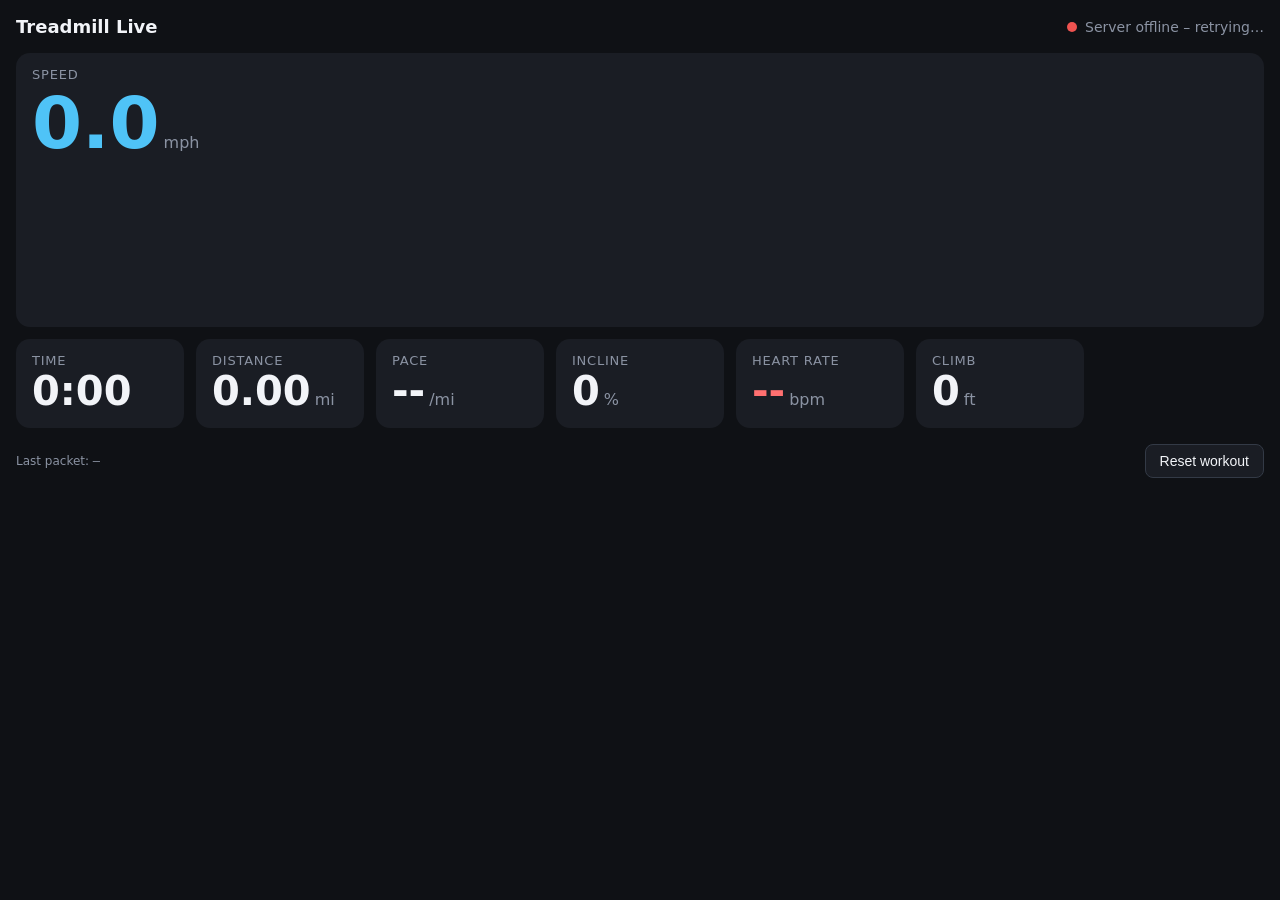
==== index.html @ 03001545 "Add stride_monitor: live web dashboard for Echelon Stride treadmills over BLE Connects directly to t" ====
<!doctype html>
<html lang="en">
<head>
<meta charset="utf-8">
<meta name="viewport" content="width=device-width, initial-scale=1">
<title>Treadmill Live</title>
<style>
  :root {
    --bg: #0f1115; --card: #1a1d24; --text: #f2f4f8; --muted: #8b93a3;
    --accent: #4fc3f7; --ok: #66bb6a; --bad: #ef5350; --hr: #ff7070;
  }
  * { box-sizing: border-box; }
  body {
    margin: 0; padding: 16px; background: var(--bg); color: var(--text);
    font-family: system-ui, -apple-system, "Segoe UI", Roboto, sans-serif;
  }
  header { display: flex; justify-content: space-between; align-items: center; margin-bottom: 16px; gap: 12px; }
  h1 { font-size: 18px; margin: 0; font-weight: 600; }
  .status { font-size: 14px; color: var(--muted); display: flex; align-items: center; gap: 8px; }
  .dot { width: 10px; height: 10px; border-radius: 50%; background: var(--bad); }
  .dot.on { background: var(--ok); }
  .grid { display: grid; grid-template-columns: repeat(auto-fit, minmax(150px, 1fr)); gap: 12px; }
  .card { background: var(--card); border-radius: 14px; padding: 14px 16px; }
  .card.big { grid-column: 1 / -1; }
  .label { font-size: 13px; color: var(--muted); text-transform: uppercase; letter-spacing: .06em; }
  .value { font-size: 40px; font-weight: 700; font-variant-numeric: tabular-nums; line-height: 1.15; }
  .big .value { font-size: 72px; color: var(--accent); }
  .unit { font-size: 16px; color: var(--muted); font-weight: 500; margin-left: 4px; }
  .hr .value { color: var(--hr); }
  canvas { width: 100%; height: 140px; display: block; margin-top: 8px; }
  footer { margin-top: 16px; display: flex; justify-content: space-between; align-items: center; gap: 12px; font-size: 12px; color: var(--muted); }
  button { background: var(--card); color: var(--text); border: 1px solid #333a46; border-radius: 8px; padding: 8px 14px; font-size: 14px; }
  code { word-break: break-all; }
</style>
</head>
<body>
<header>
  <h1>Treadmill Live</h1>
  <div class="status"><span class="dot" id="dot"></span><span id="status">Connecting…</span></div>
</header>

<div class="grid">
  <div class="card big">
    <div class="label">Speed</div>
    <div class="value"><span id="speed">0.0</span><span class="unit" id="speedUnit">mph</span></div>
    <canvas id="chart"></canvas>
  </div>
  <div class="card"><div class="label">Time</div><div class="value" id="time">0:00</div></div>
  <div class="card"><div class="label">Distance</div><div class="value"><span id="distance">0.00</span><span class="unit" id="distUnit">mi</span></div></div>
  <div class="card"><div class="label">Pace</div><div class="value"><span id="pace">--</span><span class="unit" id="paceUnit">/mi</span></div></div>
  <div class="card"><div class="label">Incline</div><div class="value"><span id="incline">0</span><span class="unit">%</span></div></div>
  <div class="card hr"><div class="label">Heart rate</div><div class="value"><span id="hr">--</span><span class="unit">bpm</span></div></div>
  <div class="card"><div class="label">Climb</div><div class="value"><span id="elev">0</span><span class="unit">ft</span></div></div>
</div>

<footer>
  <span>Last packet: <code id="raw">–</code></span>
  <button id="reset">Reset workout</button>
</footer>

<script>
const $ = (id) => document.getElementById(id);
const history = [];
const MAX_POINTS = 600; // 10 minutes at 1 Hz

function fmtTime(s) {
  const h = Math.floor(s / 3600), m = Math.floor((s % 3600) / 60), sec = s % 60;
  const mm = h ? String(m).padStart(2, "0") : m;
  return (h ? h + ":" : "") + mm + ":" + String(sec).padStart(2, "0");
}
function fmtPace(min) {
  if (!min || min > 99) return "--";
  const m = Math.floor(min), s = Math.round((min - m) * 60);
  return s === 60 ? (m + 1) + ":00" : m + ":" + String(s).padStart(2, "0");
}

function draw() {
  const c = $("chart"), dpr = window.devicePixelRatio || 1;
  const w = c.clientWidth, h = c.clientHeight;
  c.width = w * dpr; c.height = h * dpr;
  const ctx = c.getContext("2d");
  ctx.scale(dpr, dpr);
  ctx.clearRect(0, 0, w, h);
  if (history.length < 2) return;
  const max = Math.max(4, ...history) * 1.1;
  ctx.strokeStyle = "#2a2f3a"; ctx.lineWidth = 1;
  ctx.fillStyle = "#8b93a3"; ctx.font = "11px system-ui";
  for (let v = 0; v <= max; v += max > 8 ? 2 : 1) {
    const y = h - (v / max) * h;
    ctx.beginPath(); ctx.moveTo(0, y); ctx.lineTo(w, y); ctx.stroke();
    ctx.fillText(v, 2, y - 2);
  }
  ctx.beginPath();
  history.forEach((v, i) => {
    const x = (i / (MAX_POINTS - 1)) * w, y = h - (v / max) * h;
    i ? ctx.lineTo(x, y) : ctx.moveTo(x, y);
  });
  ctx.strokeStyle = "#4fc3f7"; ctx.lineWidth = 2; ctx.stroke();
}

function render(d) {
  $("dot").classList.toggle("on", d.connected);
  $("status").textContent = d.connected ? (d.device || "Connected") : "Treadmill not connected";
  $("speed").textContent = d.speed.toFixed(1);
  $("speedUnit").textContent = d.speed_unit;
  $("distance").textContent = d.distance.toFixed(2);
  $("distUnit").textContent = d.distance_unit;
  $("pace").textContent = fmtPace(d.pace_min);
  $("paceUnit").textContent = d.pace_unit;
  $("incline").textContent = d.incline;
  $("hr").textContent = d.heart_rate || "--";
  $("elev").textContent = Math.round(d.elevation_ft);
  $("time").textContent = fmtTime(d.moving_seconds);
  $("raw").textContent = d.raw || "–";
  history.push(d.speed);
  if (history.length > MAX_POINTS) history.shift();
  draw();
}

function connect() {
  const ws = new WebSocket((location.protocol === "https:" ? "wss://" : "ws://") + location.host + "/ws");
  ws.onmessage = (e) => render(JSON.parse(e.data));
  ws.onclose = () => {
    $("dot").classList.remove("on");
    $("status").textContent = "Server offline – retrying…";
    setTimeout(connect, 2000);
  };
}

$("reset").onclick = async () => {
  if (!confirm("Reset time, distance and climb?")) return;
  await fetch("/api/reset", { method: "POST" });
  history.length = 0;
};
window.addEventListener("resize", draw);
connect();
</script>
</body>
</html>
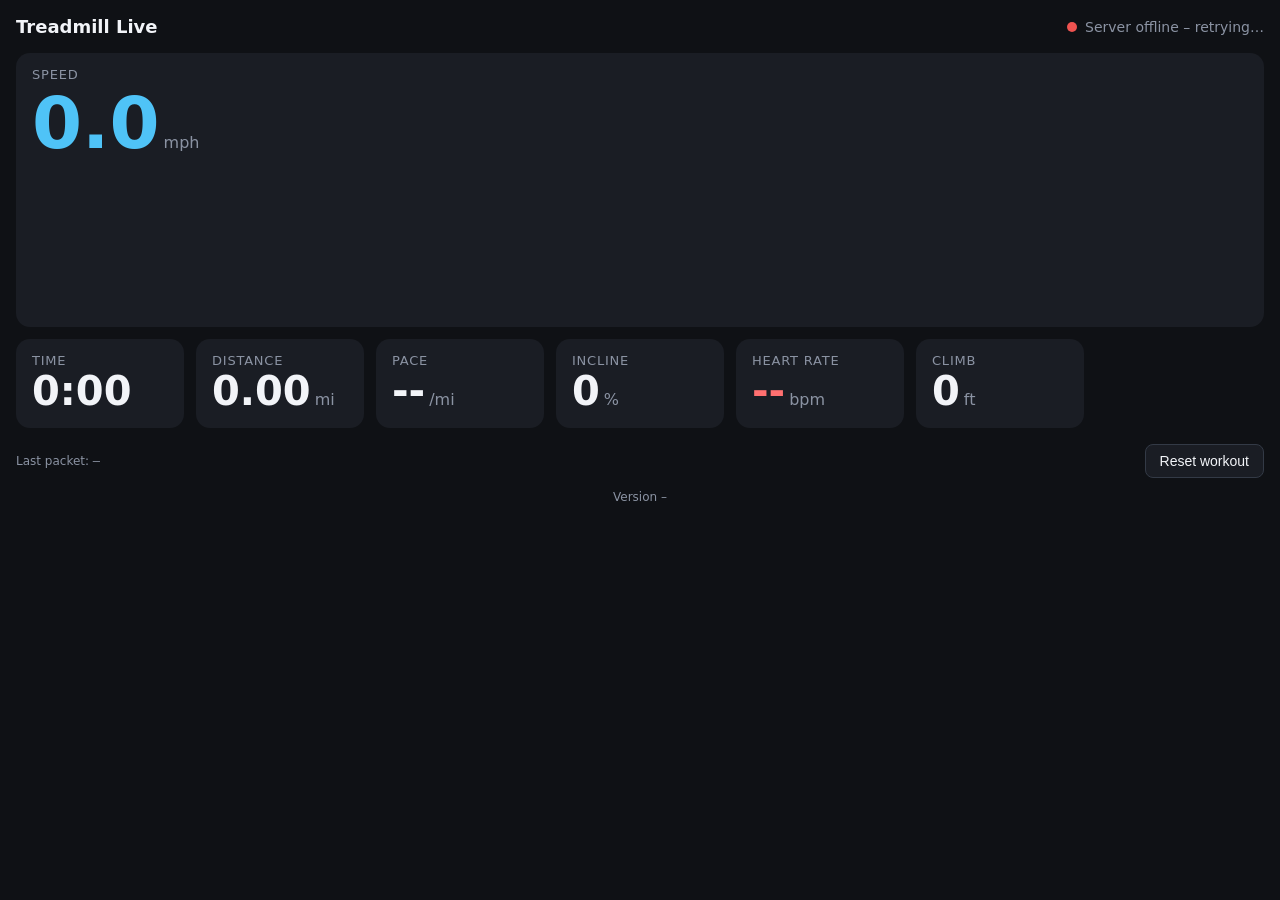
==== commit fb8fdf21: "Show app version (commit + build date) at the bottom of the dashboard Co-Authored-By: Claude Opus 5." ====
--- a/index.html
+++ b/index.html
@@ -28,6 +28,8 @@
   .unit { font-size: 16px; color: var(--muted); font-weight: 500; margin-left: 4px; }
   .hr .value { color: var(--hr); }
   canvas { width: 100%; height: 140px; display: block; margin-top: 8px; }
+  .version { margin-top: 12px; font-size: 12px; color: var(--muted); text-align: center; }
+  .version a { color: inherit; }
   footer { margin-top: 16px; display: flex; justify-content: space-between; align-items: center; gap: 12px; font-size: 12px; color: var(--muted); }
   button { background: var(--card); color: var(--text); border: 1px solid #333a46; border-radius: 8px; padding: 8px 14px; font-size: 14px; }
   code { word-break: break-all; }
@@ -57,6 +59,7 @@
   <span>Last packet: <code id="raw">–</code></span>
   <button id="reset">Reset workout</button>
 </footer>
+<div class="version" id="version">Version –</div>
 
 <script>
 const $ = (id) => document.getElementById(id);
@@ -112,9 +115,28 @@
   $("elev").textContent = Math.round(d.elevation_ft);
   $("time").textContent = fmtTime(d.moving_seconds);
   $("raw").textContent = d.raw || "–";
+  renderVersion(d);
   history.push(d.speed);
   if (history.length > MAX_POINTS) history.shift();
   draw();
+}
+
+let shownVersion = null;
+function renderVersion(d) {
+  const key = d.version + "|" + d.built;
+  if (key === shownVersion) return;
+  shownVersion = key;
+  const el = $("version");
+  el.textContent = "Version ";
+  if (d.version && d.version !== "dev") {
+    const a = document.createElement("a");
+    a.href = "https://github.com/simpat1zq/echelon-monitor/commit/" + d.version;
+    a.textContent = d.version.slice(0, 7);
+    el.appendChild(a);
+  } else {
+    el.append(d.version || "unknown");
+  }
+  if (d.built) el.append(" · built " + d.built);
 }
 
 function connect() {
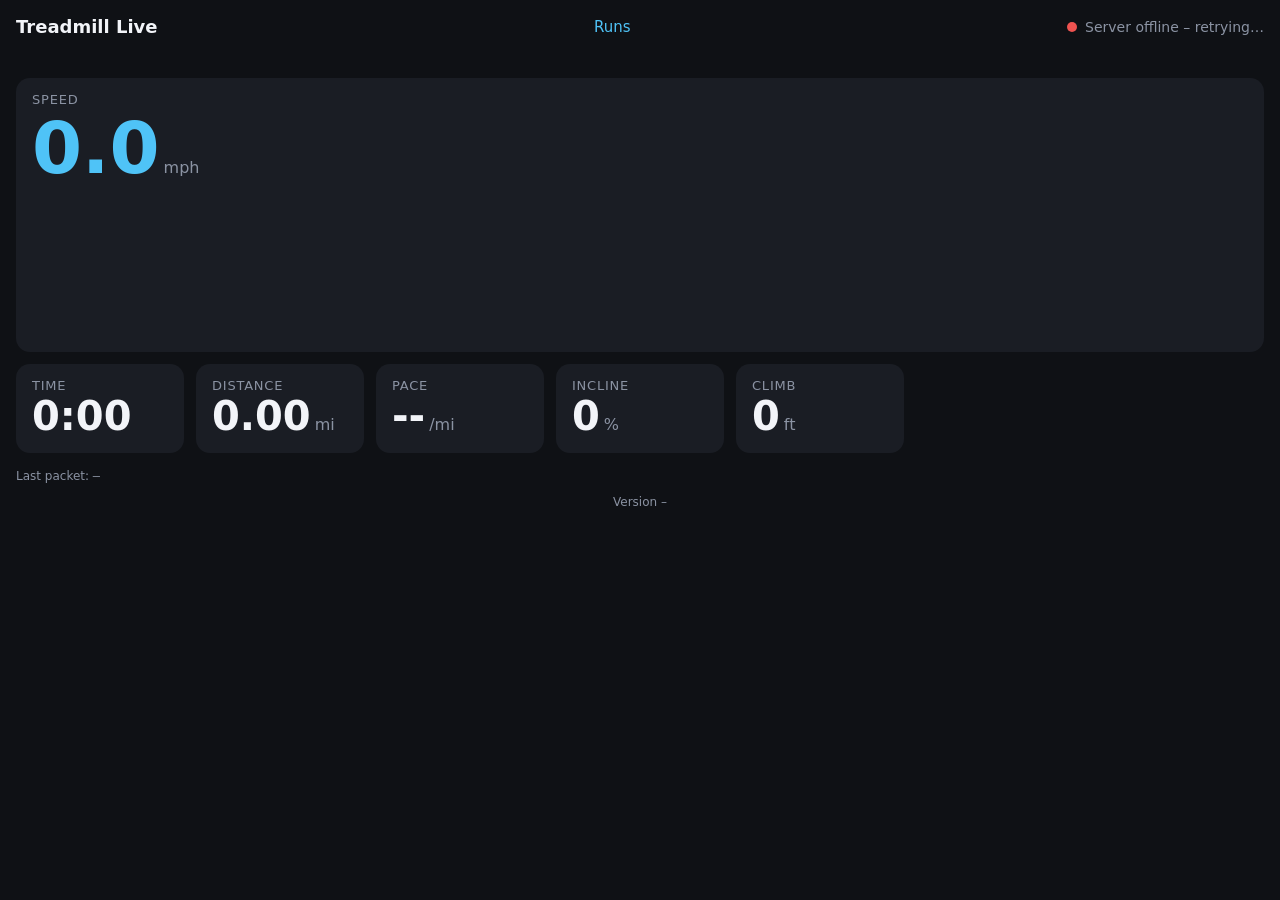
==== commit b7336feb: "Runs: auto start/end, SQLite history and a runs page; hide HR until seen - A run starts when the bel" ====
--- a/index.html
+++ b/index.html
@@ -33,13 +33,19 @@
   footer { margin-top: 16px; display: flex; justify-content: space-between; align-items: center; gap: 12px; font-size: 12px; color: var(--muted); }
   button { background: var(--card); color: var(--text); border: 1px solid #333a46; border-radius: 8px; padding: 8px 14px; font-size: 14px; }
   code { word-break: break-all; }
+  nav a { color: var(--accent); text-decoration: none; font-size: 15px; }
+  .runbar { margin: -4px 0 12px; font-size: 14px; color: var(--muted); min-height: 1.2em; }
+  [hidden] { display: none !important; }
 </style>
 </head>
 <body>
 <header>
   <h1>Treadmill Live</h1>
+  <nav><a href="/runs">Runs</a></nav>
   <div class="status"><span class="dot" id="dot"></span><span id="status">Connecting…</span></div>
 </header>
+
+<div class="runbar" id="runbar"></div>
 
 <div class="grid">
   <div class="card big">
@@ -51,13 +57,13 @@
   <div class="card"><div class="label">Distance</div><div class="value"><span id="distance">0.00</span><span class="unit" id="distUnit">mi</span></div></div>
   <div class="card"><div class="label">Pace</div><div class="value"><span id="pace">--</span><span class="unit" id="paceUnit">/mi</span></div></div>
   <div class="card"><div class="label">Incline</div><div class="value"><span id="incline">0</span><span class="unit">%</span></div></div>
-  <div class="card hr"><div class="label">Heart rate</div><div class="value"><span id="hr">--</span><span class="unit">bpm</span></div></div>
+  <div class="card hr" id="hrCard" hidden><div class="label">Heart rate</div><div class="value"><span id="hr">--</span><span class="unit">bpm</span></div></div>
   <div class="card"><div class="label">Climb</div><div class="value"><span id="elev">0</span><span class="unit">ft</span></div></div>
 </div>
 
 <footer>
   <span>Last packet: <code id="raw">–</code></span>
-  <button id="reset">Reset workout</button>
+  <button id="endRun" hidden>End run</button>
 </footer>
 <div class="version" id="version">Version –</div>
 
@@ -101,7 +107,10 @@
   ctx.strokeStyle = "#4fc3f7"; ctx.lineWidth = 2; ctx.stroke();
 }
 
+let wasActive = null;
 function render(d) {
+  if (d.run_active && wasActive === false) history.length = 0;  // new run: fresh chart
+  wasActive = d.run_active;
   $("dot").classList.toggle("on", d.connected);
   $("status").textContent = d.connected ? (d.device || "Connected") : "Treadmill not connected";
   $("speed").textContent = d.speed.toFixed(1);
@@ -111,7 +120,10 @@
   $("pace").textContent = fmtPace(d.pace_min);
   $("paceUnit").textContent = d.pace_unit;
   $("incline").textContent = d.incline;
+  $("hrCard").hidden = !d.hr_seen;
   $("hr").textContent = d.heart_rate || "--";
+  $("endRun").hidden = !d.run_active;
+  $("runbar").textContent = runStatus(d);
   $("elev").textContent = Math.round(d.elevation_ft);
   $("time").textContent = fmtTime(d.moving_seconds);
   $("raw").textContent = d.raw || "–";
@@ -119,6 +131,16 @@
   history.push(d.speed);
   if (history.length > MAX_POINTS) history.shift();
   draw();
+}
+
+function runStatus(d) {
+  if (d.run_active) {
+    if (d.idle_left != null) return "Paused – run ends in " + fmtTime(d.idle_left) + " unless the belt starts";
+    return "Run in progress";
+  }
+  if (d.last_saved === true) return d.history ? "Run saved – see Runs" : "Run ended";
+  if (d.last_saved === false) return "Run was under 30 seconds and wasn't saved";
+  return "Start the belt to begin a run";
 }
 
 let shownVersion = null;
@@ -149,10 +171,9 @@
   };
 }
 
-$("reset").onclick = async () => {
-  if (!confirm("Reset time, distance and climb?")) return;
-  await fetch("/api/reset", { method: "POST" });
-  history.length = 0;
+$("endRun").onclick = async () => {
+  if (!confirm("End and save this run?")) return;
+  await fetch("/api/end", { method: "POST" });
 };
 window.addEventListener("resize", draw);
 connect();
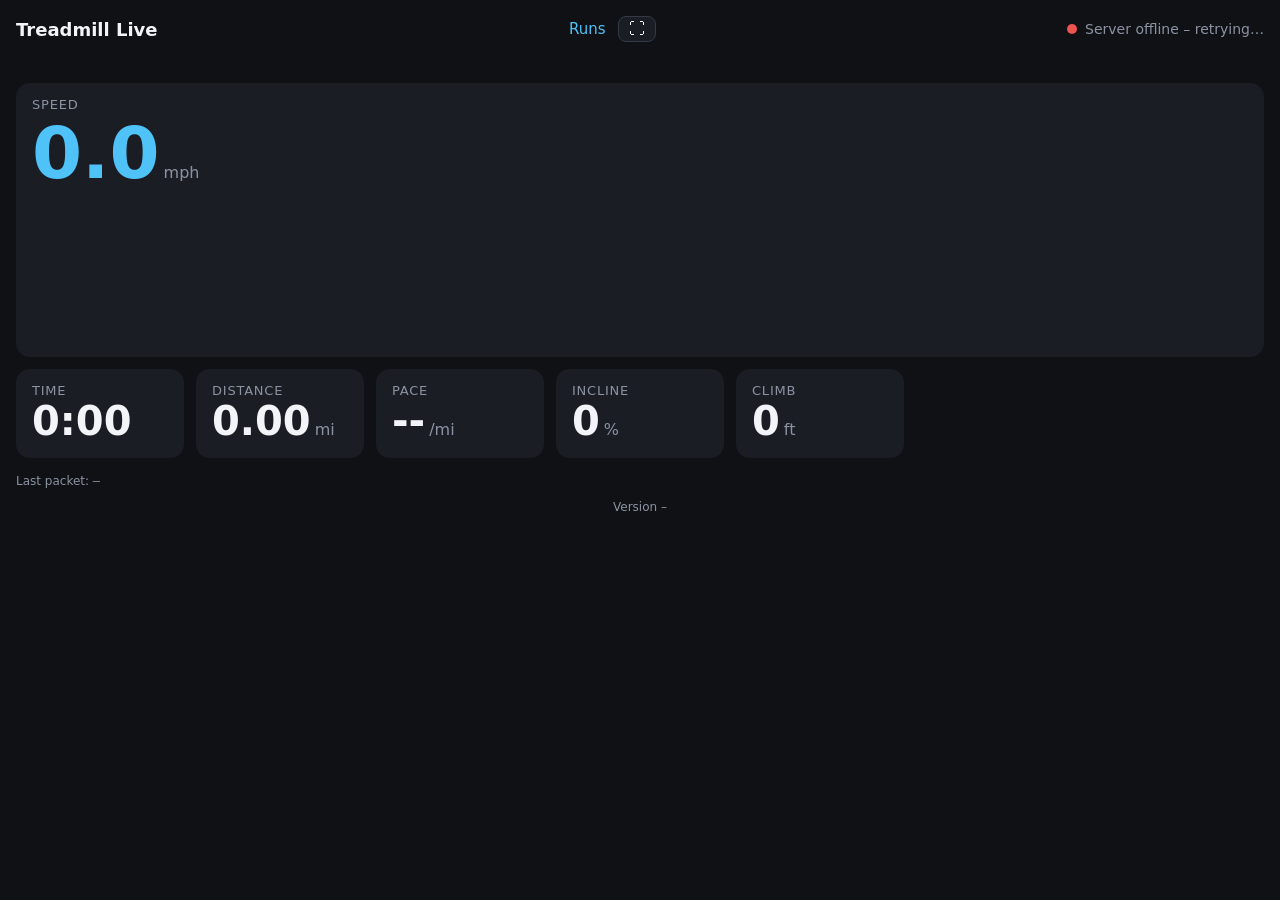
==== commit bb5e51f5: "Make the dashboard an installable full-screen web app Add a web app manifest (display: fullscreen), " ====
--- a/index.html
+++ b/index.html
@@ -3,6 +3,10 @@
 <head>
 <meta charset="utf-8">
 <meta name="viewport" content="width=device-width, initial-scale=1">
+<meta name="theme-color" content="#0f1115">
+<meta name="mobile-web-app-capable" content="yes">
+<link rel="manifest" href="/manifest.webmanifest">
+<link rel="icon" href="/icon-192.png">
 <title>Treadmill Live</title>
 <style>
   :root {
@@ -34,6 +38,8 @@
   button { background: var(--card); color: var(--text); border: 1px solid #333a46; border-radius: 8px; padding: 8px 14px; font-size: 14px; }
   code { word-break: break-all; }
   nav a { color: var(--accent); text-decoration: none; font-size: 15px; }
+  nav { display: flex; align-items: center; gap: 12px; }
+  .fs { padding: 4px 10px; font-size: 16px; line-height: 1; }
   .runbar { margin: -4px 0 12px; font-size: 14px; color: var(--muted); min-height: 1.2em; }
   [hidden] { display: none !important; }
 </style>
@@ -41,7 +47,7 @@
 <body>
 <header>
   <h1>Treadmill Live</h1>
-  <nav><a href="/runs">Runs</a></nav>
+  <nav><a href="/runs">Runs</a> <button id="fs" class="fs" title="Full screen">⛶</button></nav>
   <div class="status"><span class="dot" id="dot"></span><span id="status">Connecting…</span></div>
 </header>
 
@@ -58,6 +64,7 @@
   <div class="card"><div class="label">Pace</div><div class="value"><span id="pace">--</span><span class="unit" id="paceUnit">/mi</span></div></div>
   <div class="card"><div class="label">Incline</div><div class="value"><span id="incline">0</span><span class="unit">%</span></div></div>
   <div class="card hr" id="hrCard" hidden><div class="label">Heart rate</div><div class="value"><span id="hr">--</span><span class="unit">bpm</span></div></div>
+  <div class="card" id="calCard" hidden><div class="label">Calories</div><div class="value"><span id="cal">0</span><span class="unit">kcal</span></div></div>
   <div class="card"><div class="label">Climb</div><div class="value"><span id="elev">0</span><span class="unit">ft</span></div></div>
 </div>
 
@@ -121,6 +128,8 @@
   $("paceUnit").textContent = d.pace_unit;
   $("incline").textContent = d.incline;
   $("hrCard").hidden = !d.hr_seen;
+  $("calCard").hidden = d.calories == null;
+  if (d.calories != null) $("cal").textContent = d.calories;
   $("hr").textContent = d.heart_rate || "--";
   $("endRun").hidden = !d.run_active;
   $("runbar").textContent = runStatus(d);
@@ -176,6 +185,30 @@
   await fetch("/api/end", { method: "POST" });
 };
 window.addEventListener("resize", draw);
+
+// Full screen on demand (fallback when the home-screen app isn't installed).
+const fsBtn = $("fs");
+fsBtn.hidden = !document.documentElement.requestFullscreen ||
+  window.matchMedia("(display-mode: fullscreen)").matches;
+fsBtn.onclick = () => {
+  if (document.fullscreenElement) document.exitFullscreen();
+  else document.documentElement.requestFullscreen().catch(() => {});
+};
+
+// Keep the screen on while the dashboard is open.
+let wakeLock = null;
+async function keepAwake() {
+  try {
+    if ("wakeLock" in navigator && document.visibilityState === "visible" && !wakeLock) {
+      wakeLock = await navigator.wakeLock.request("screen");
+      wakeLock.addEventListener("release", () => (wakeLock = null));
+    }
+  } catch (e) { /* not supported or not allowed */ }
+}
+document.addEventListener("visibilitychange", keepAwake);
+keepAwake();
+
+if ("serviceWorker" in navigator) navigator.serviceWorker.register("/sw.js").catch(() => {});
 connect();
 </script>
 </body>
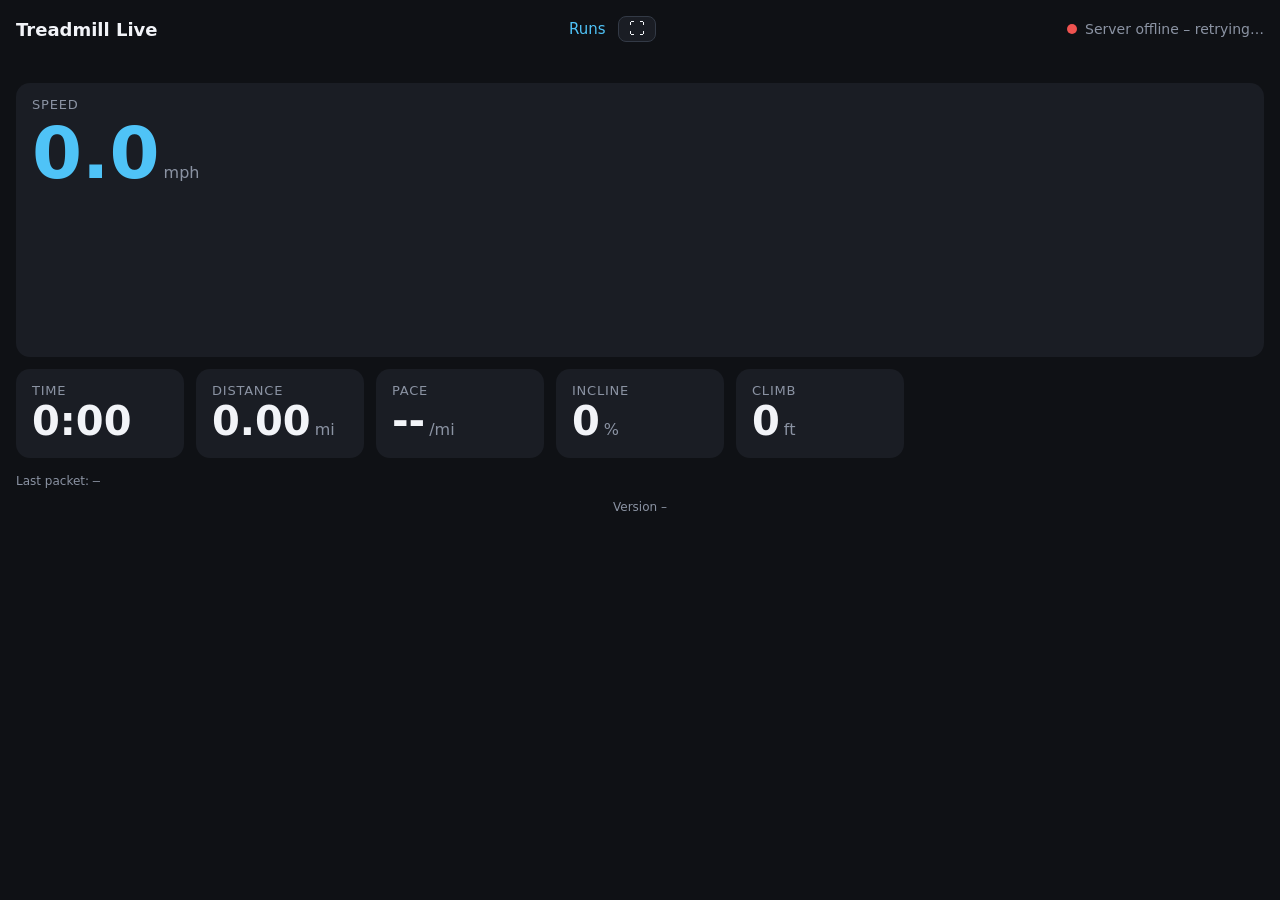
==== commit 6ef98bfb: "Add favicon and use the same icon for the home-screen app favicon.ico (16/32/48), apple-touch-icon a" ====
--- a/index.html
+++ b/index.html
@@ -6,7 +6,9 @@
 <meta name="theme-color" content="#0f1115">
 <meta name="mobile-web-app-capable" content="yes">
 <link rel="manifest" href="/manifest.webmanifest">
-<link rel="icon" href="/icon-192.png">
+<link rel="icon" href="/favicon.ico" sizes="48x48">
+<link rel="icon" href="/icon-192.png" type="image/png" sizes="192x192">
+<link rel="apple-touch-icon" href="/apple-touch-icon.png">
 <title>Treadmill Live</title>
 <style>
   :root {
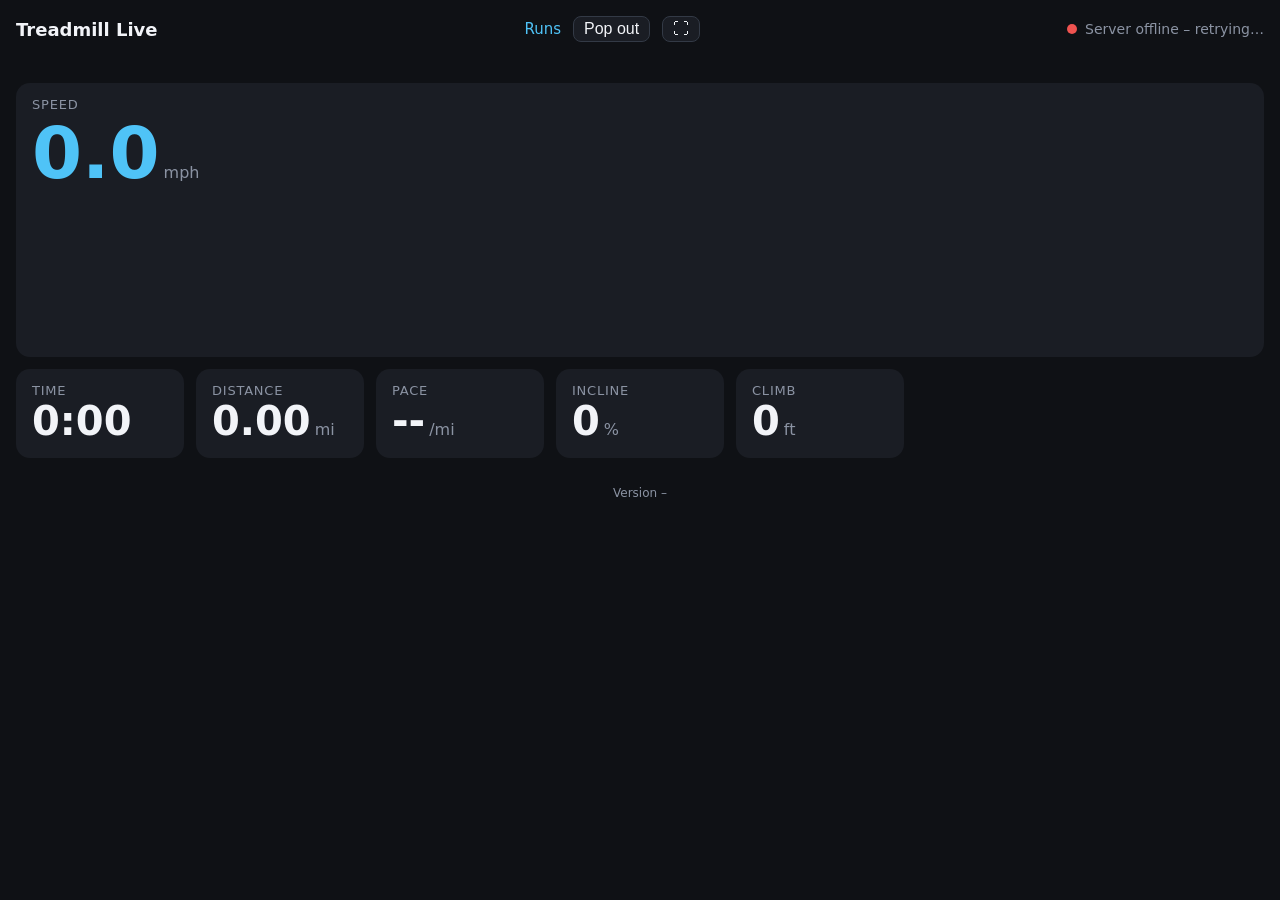
==== commit d106aaa8: "Dashboard: remove last-packet line, add Pop out (Picture-in-Picture) mini view Pop out draws speed, " ====
--- a/index.html
+++ b/index.html
@@ -49,7 +49,7 @@
 <body>
 <header>
   <h1>Treadmill Live</h1>
-  <nav><a href="/runs">Runs</a> <button id="fs" class="fs" title="Full screen">⛶</button></nav>
+  <nav><a href="/runs">Runs</a> <button id="pip" class="fs" title="Pop out a small always-on-top window" hidden>Pop out</button> <button id="fs" class="fs" title="Full screen">⛶</button></nav>
   <div class="status"><span class="dot" id="dot"></span><span id="status">Connecting…</span></div>
 </header>
 
@@ -71,7 +71,7 @@
 </div>
 
 <footer>
-  <span>Last packet: <code id="raw">–</code></span>
+  <span></span>
   <button id="endRun" hidden>End run</button>
 </footer>
 <div class="version" id="version">Version –</div>
@@ -137,7 +137,7 @@
   $("runbar").textContent = runStatus(d);
   $("elev").textContent = Math.round(d.elevation_ft);
   $("time").textContent = fmtTime(d.moving_seconds);
-  $("raw").textContent = d.raw || "–";
+  drawMini(d);
   renderVersion(d);
   history.push(d.speed);
   if (history.length > MAX_POINTS) history.shift();
@@ -188,6 +188,62 @@
 };
 window.addEventListener("resize", draw);
 
+// "Pop out": draw speed/time/distance onto a small canvas, stream it into a
+// <video> and put that in Picture-in-Picture, which Android shows as a
+// floating window on top of other apps.
+const mini = document.createElement("canvas");
+mini.width = 480; mini.height = 270;
+const miniVideo = document.createElement("video");
+miniVideo.muted = true; miniVideo.playsInline = true;
+let miniStream = null, lastData = null;
+
+function drawMini(d) {
+  lastData = d;
+  const ctx = mini.getContext("2d"), W = mini.width, H = mini.height;
+  ctx.fillStyle = "#0f1115"; ctx.fillRect(0, 0, W, H);
+  ctx.textBaseline = "alphabetic";
+  ctx.fillStyle = d.connected ? "#4fc3f7" : "#8b93a3";
+  ctx.font = "700 110px system-ui, sans-serif";
+  const sp = d.speed.toFixed(1);
+  ctx.fillText(sp, 24, 122);
+  const spW = ctx.measureText(sp).width;
+  ctx.fillStyle = "#8b93a3"; ctx.font = "500 30px system-ui, sans-serif";
+  ctx.fillText(d.speed_unit, 36 + spW, 122);
+  ctx.fillStyle = "#f2f4f8"; ctx.font = "700 64px system-ui, sans-serif";
+  ctx.fillText(fmtTime(d.moving_seconds), 24, 222);
+  const dist = d.distance.toFixed(2);
+  ctx.textAlign = "right";
+  ctx.font = "500 30px system-ui, sans-serif"; ctx.fillStyle = "#8b93a3";
+  const unitW = ctx.measureText(" " + d.distance_unit).width;
+  ctx.fillText(" " + d.distance_unit, W - 24, 222);
+  ctx.font = "700 64px system-ui, sans-serif"; ctx.fillStyle = "#f2f4f8";
+  ctx.fillText(dist, W - 24 - unitW, 222);
+  ctx.textAlign = "left";
+  ctx.font = "500 24px system-ui, sans-serif"; ctx.fillStyle = "#8b93a3";
+  ctx.fillText("TIME", 26, 160);
+  ctx.textAlign = "right"; ctx.fillText("DISTANCE", W - 24, 160); ctx.textAlign = "left";
+  if (!d.connected) {
+    ctx.fillStyle = "#ef5350"; ctx.font = "600 24px system-ui, sans-serif";
+    ctx.textAlign = "right"; ctx.fillText("not connected", W - 24, 40); ctx.textAlign = "left";
+  }
+}
+
+const pipBtn = $("pip");
+pipBtn.hidden = !(document.pictureInPictureEnabled && mini.captureStream);
+pipBtn.onclick = async () => {
+  try {
+    if (document.pictureInPictureElement) { await document.exitPictureInPicture(); return; }
+    if (!miniStream) { miniStream = mini.captureStream(2); miniVideo.srcObject = miniStream; }
+    if (lastData) drawMini(lastData);
+    await miniVideo.play();
+    await miniVideo.requestPictureInPicture();
+  } catch (e) {
+    alert("Couldn't open the pop-out window: " + e.message);
+  }
+};
+// Redraw regularly so the floating window keeps getting frames.
+setInterval(() => { if (lastData && document.pictureInPictureElement) drawMini(lastData); }, 1000);
+
 // Full screen on demand (fallback when the home-screen app isn't installed).
 const fsBtn = $("fs");
 fsBtn.hidden = !document.documentElement.requestFullscreen ||
